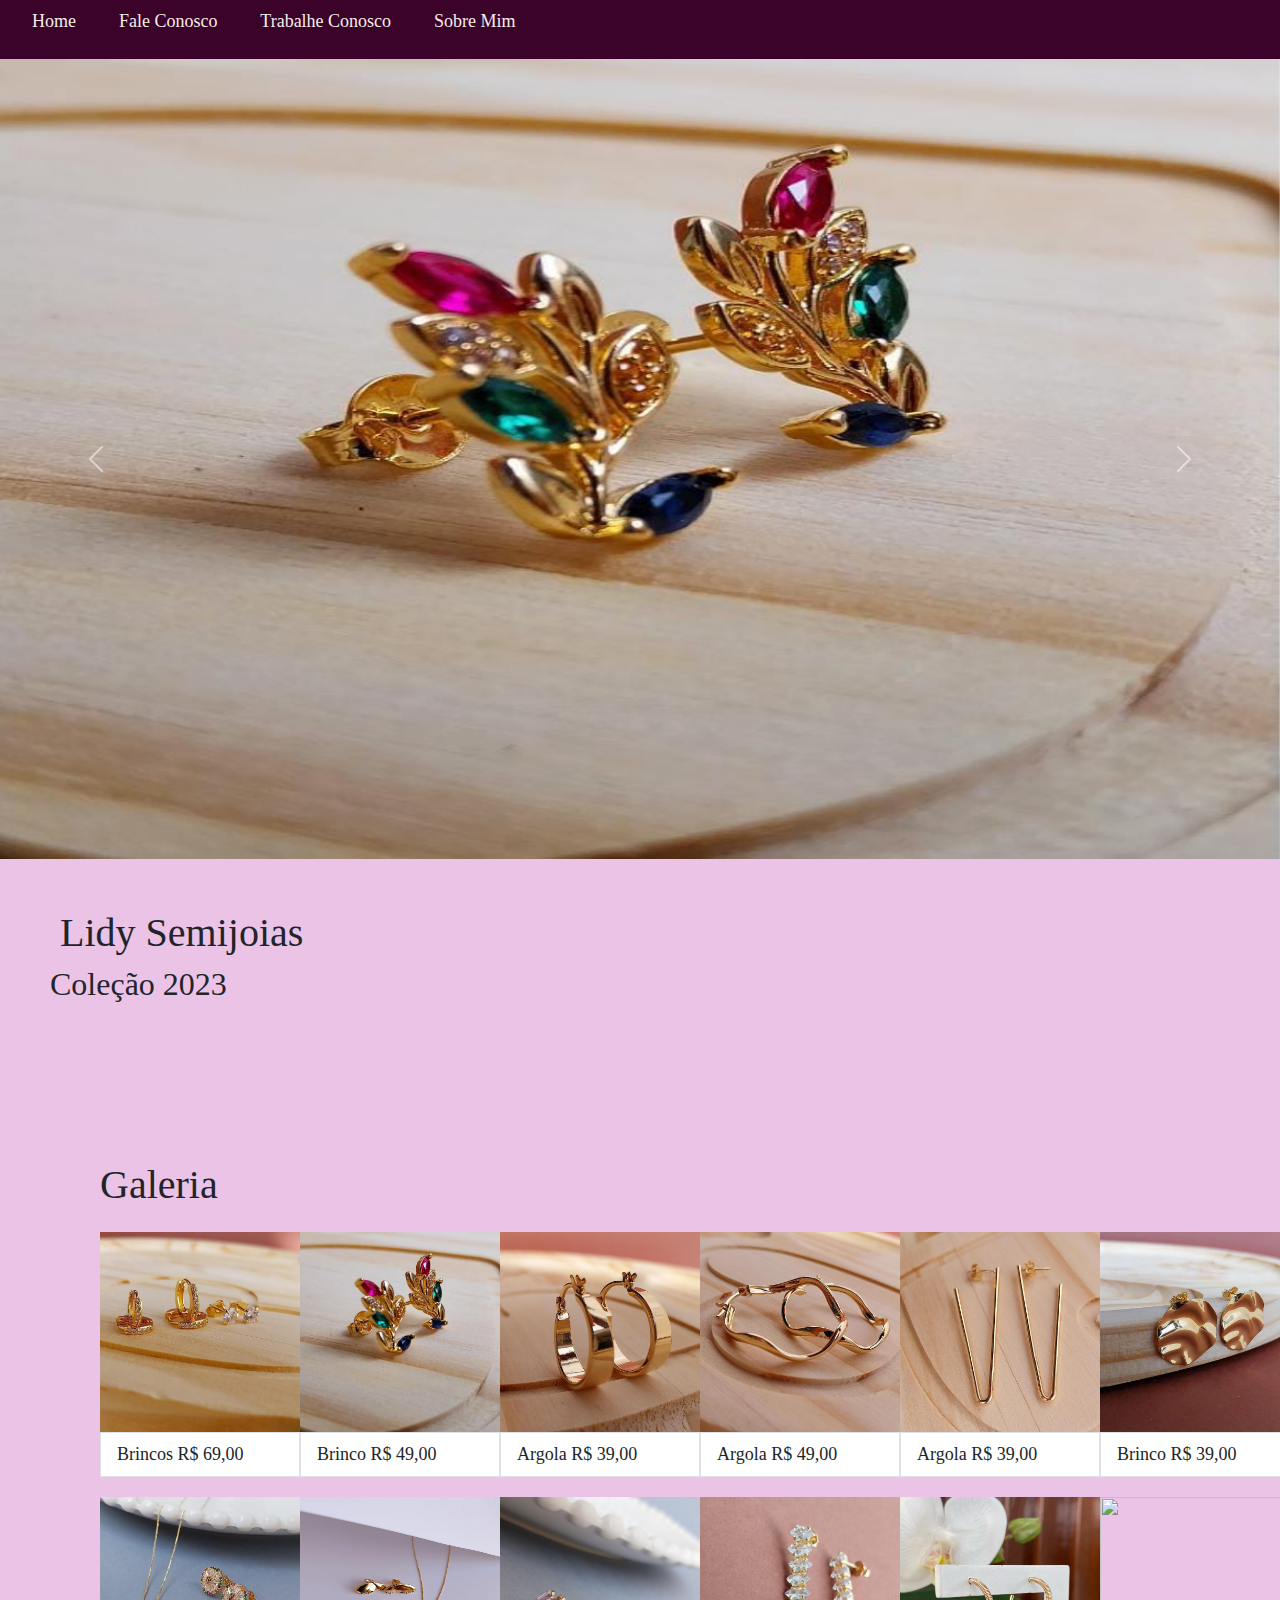
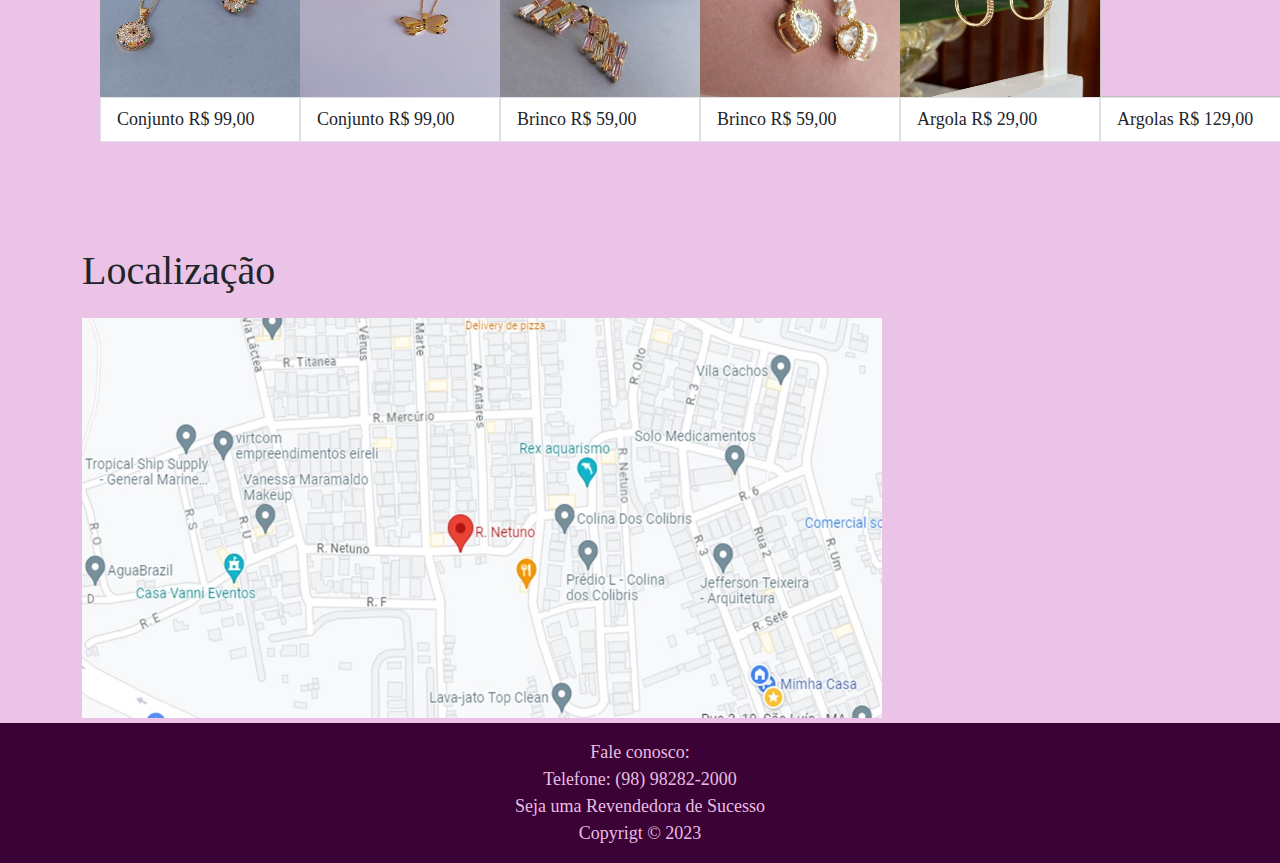
==== Index.html @ 4f6905fe "projetofinal" ====
<!DOCTYPE html>
<html lang="br">
<head>
    <meta charset="UTF-8">
    <meta name="viewport" content="width=device-width, initial-scale=1.0">
    <title>Site Lidy Joias</title>
    <link rel="stylesheet" href="site.css">
    <link rel="stylesheet" href="https://cdnjs.cloudflare.com/ajax/libs/font-awesome/6.4.2/css/all.min.css" integrity="sha512-z3gLpd7yknf1YoNbCzqRKc4qyor8gaKU1qmn+CShxbuBusANI9QpRohGBreCFkKxLhei6S9CQXFEbbKuqLg0DA==" crossorigin="anonymous" referrerpolicy="no-referrer" />
    <link rel="stylesheet" href="css/bootstrap.min.css">
    <link rel="stylesheet" href="js/bootstrap.min.js">
    <script defer src="https://cdn.jsdelivr.net/npm/bootstrap@5.3.2/dist/js/bootstrap.bundle.min.js" integrity="sha384-C6RzsynM9kWDrMNeT87bh95OGNyZPhcTNXj1NW7RuBCsyN/o0jlpcV8Qyq46cDfL" crossorigin="anonymous"></script>

</head>

   
    <body>
        
        
    <div class="navbar">
    <ul>
    <li><a href="Logo nova.png"> <i class="fab fa-home"></i> Home</a></li>
    <li><a href="contato.html"> <i class="fab fa-whatsapp"></i>Fale Conosco </a></li>
   
    <li><a href="Trabalheconosco.html"><i class="fab fa-trello"></i> Trabalhe Conosco</a></li>
    <li><a href="Sobremim.html"> <i class="fab fa-microphone"></i> Sobre Mim</a></li>
     </ul>
     
     </div>
     <div class="banner">
        <div id="carouselExampleAutoplaying" class="carousel slide" data-bs-ride="carousel">
  <div class="carousel-inner">
    <div class="carousel-item active" data-bs-interval="2000">
      <img src="Foto 3.jpeg" width="300" height="800" class="d-block w-100 img-tamanho " alt=" ...">
    </div>
    <div class="carousel-item" data-bs-interval="4000">
      <img src="Foto 4.jpeg" width="300" height="800" class="d-block w-100" alt="...">
    </div>
    <div class="carousel-item">
      <img src="Foto 5.jpeg" width="300" height="800" class="d-block w-100" alt="...">
    </div>
  </div>
  <button class="carousel-control-prev" type="button" data-bs-target="#carouselExampleAutoplaying" data-bs-slide="prev">
    <span class="carousel-control-prev-icon" aria-hidden="true"></span>
    <span class="visually-hidden">Previous</span>
  </button>
  <button class="carousel-control-next" type="button" data-bs-target="#carouselExampleAutoplaying" data-bs-slide="next">
    <span class="carousel-control-next-icon" aria-hidden="true"></span>
    <span class="visually-hidden">Next</span>
  </button>
    <style>
        
        image{
            margin: auto;
            background-image: url(Logo\ nova.png);
            background-color: brown;
            background-repeat: no-repeat;

        }
        body{
            background-color: rgb(235, 195, 230);
            font-size: large;
            font-family: 'Lucida Sans Unicode';
        }
        a{
            text-decoration: none;
            color: rgb(243, 238, 232);
        }
    </style>

    
       
    </div>
    <div class="content">
        
        <div class="main">
    
    </div>
    
    <h1>
        <label for="Lidy Semijoias"></label>
    Lidy Semijoias
    </h1>
    <h2>
   Coleção 2023
    </h2>
    <title>Document</title>
</div>
    
<div class="galeria">
    <h1> Galeria </h1> 
   
    
    <ul class="list-group list-group-horizontal">

 <label>
 <img src="Foto 8.jpeg" width="200" height="200"/><li class="list-group-item"> Brincos R$ 69,00 </li>
 </label>

<label> 
<img src="Foto 3.jpeg" width="200" height="200"/><li class="list-group-item"> Brinco R$ 49,00 </li>
</label>

<label>
<img src="Foto 4.jpeg" width="200" height="200"/><li class="list-group-item"> Argola R$ 39,00 </li>
</label>

<label>

    <img src="Foto 5.jpeg" width="200" height="200"/><li class="list-group-item"> Argola R$ 49,00 </li>
    </label>

    <label>
        <img src="Foto 6.jpeg" width="200" height="200"/><li class="list-group-item"> Argola R$ 39,00 </li>
        </label>
        
        <label>
        <img src="Foto 7.jpeg" width="200" height="200"/><li class="list-group-item"> Brinco R$ 39,00 </li>
        </label>
</ul>

<ul class="list-group list-group-horizontal">
    

    <label>              
  <img src="Foto 2.jpeg" width="200" height="200"/> <li class="list-group-item"> Conjunto R$ 99,00</li>
 </label>        

    <label>
    <img src="Foto 11.jpeg" width="200" height="200"/><li class="list-group-item"> Conjunto R$ 99,00 </li>
    </label>
    <label>
        <img src="Foto 12.jpeg" width="200" height="200"/><li class="list-group-item"> Brinco R$ 59,00 </li>
        </label>
        
        <label>
        <img src="Foto 13.jpeg" width="200" height="200"/><li class="list-group-item"> Brinco R$ 59,00 </li>
        </label>
            
        <label>
        <img src="Im 1.JPG" width="200" height="200"/><li class="list-group-item"> Argola R$ 29,00 </li>
        </label>
            
        <label>
        <img src="Im 5.JPG" width="200" height="200"/><li class="list-group-item"> Argolas R$ 129,00 </li>
        </label>

 </ul>
        
</div>




<div class="container">
    <h1> Localização </h1> 
    
    <label for="Localização"> <img src="Mapa.jpg" width="800" height="400"/> <li class="center"></li>
</label>
   
     </div>

    
     

<div class="footer">

Fale conosco: 
<br>
Telefone: (98) 98282-2000
 <br>
 Seja uma Revendedora de Sucesso
 
</br>
 Copyrigt &copy; 2023
</div>

  
</footer>
</body>
</html>
---- site.css ----
{margin: 10; padding: 10}

head{
    background-image: url(Logo\ nova.png); 
    background-repeat: no-repeat;
    background-size: 200px;
    background-position: 200px 30px;
}
body{

    font-family: Arial, Helvetica, sans-serif;
    font-style: italic;
    font-style: inherit;

background-position: url(Logo\ nova.png);
background-size: cover;
    
}

Menu{
    list-style: none;
    border: 100px solid #c0c0c0;
    float: left;
    font-weight: bold;
}


class{
    centralize
}

label{

    margin-bottom: 5px;
    margin-top: 15px;
}

Contato{

    
}
body{
margin: 20;
}
h1{
    width="200" height="200"
}
.banner{
    height: 700px;
    background-position: content: '\f106';;
    background-attachment: fixed;
    background-repeat: no-repeat; background-size: cover;
    background-image: url(Logo\ nova.png);
    }
    .content{
    padding: 50px;
    }
    .galeria{
    padding: 100px;

    }
    .galeria img{
    height: 200px;
    font-family: Georgia, 'Times New Roman', Times, serif;
    font-size: 20px;
    }
.navbar{
background-color: rgb(219, 122, 190);
color: rgb(215, 228, 240);
padding: 20px;
}
li{
display: inline-block;
padding-right: 3vw;
}
a{
color: rgb(235, 223, 223);
}
body{
margin: 0;
}
.navbar{
background-color: rgb(59, 2, 42);
color: rgb(222, 227, 231);
padding: 20px;
}
li{
display: inline-block;
padding-right: 3vw;
}
a{
color: rgb(240, 231, 231);
}
@media (max-width: 800px){
    .navbar{text-align: center;}
}
.footer{
    background-color: rgb(58, 2, 53);
    color: #e9bce3;
    text-align: center;
    padding: 1rem;
    }
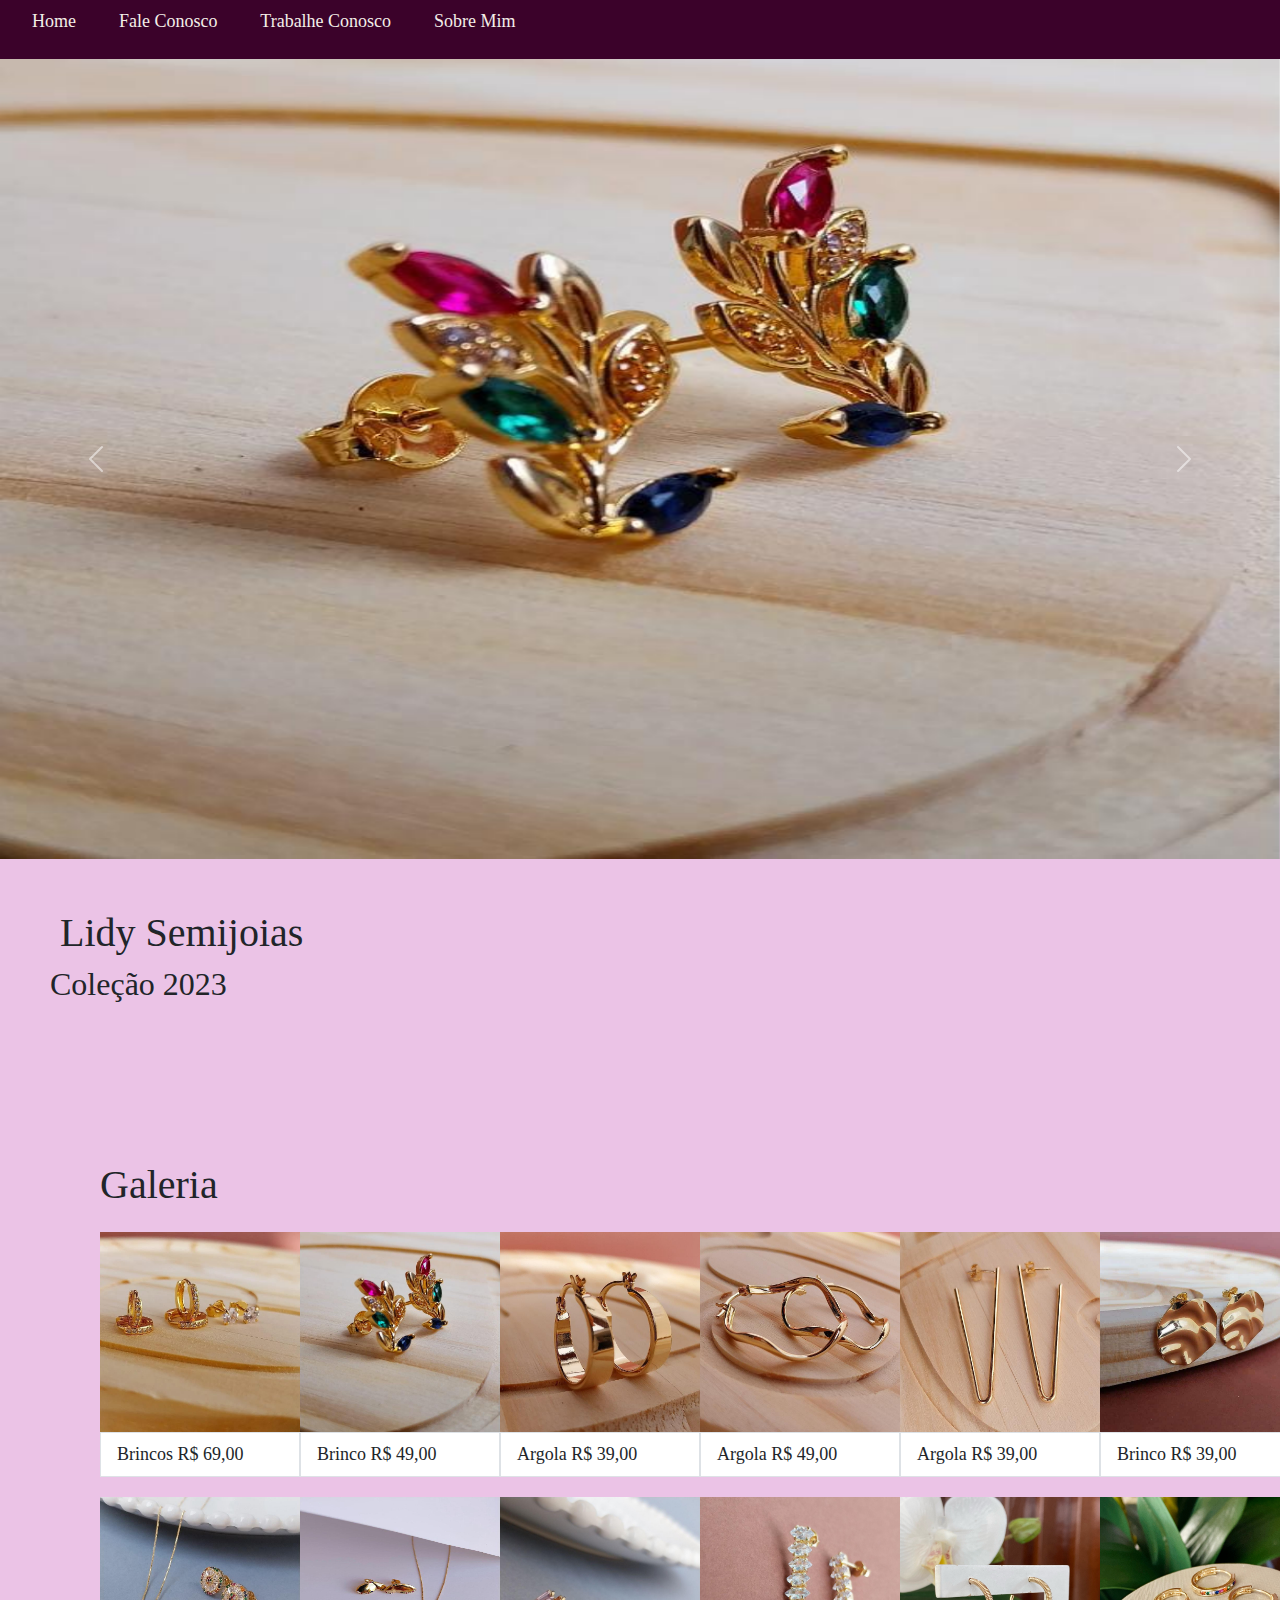
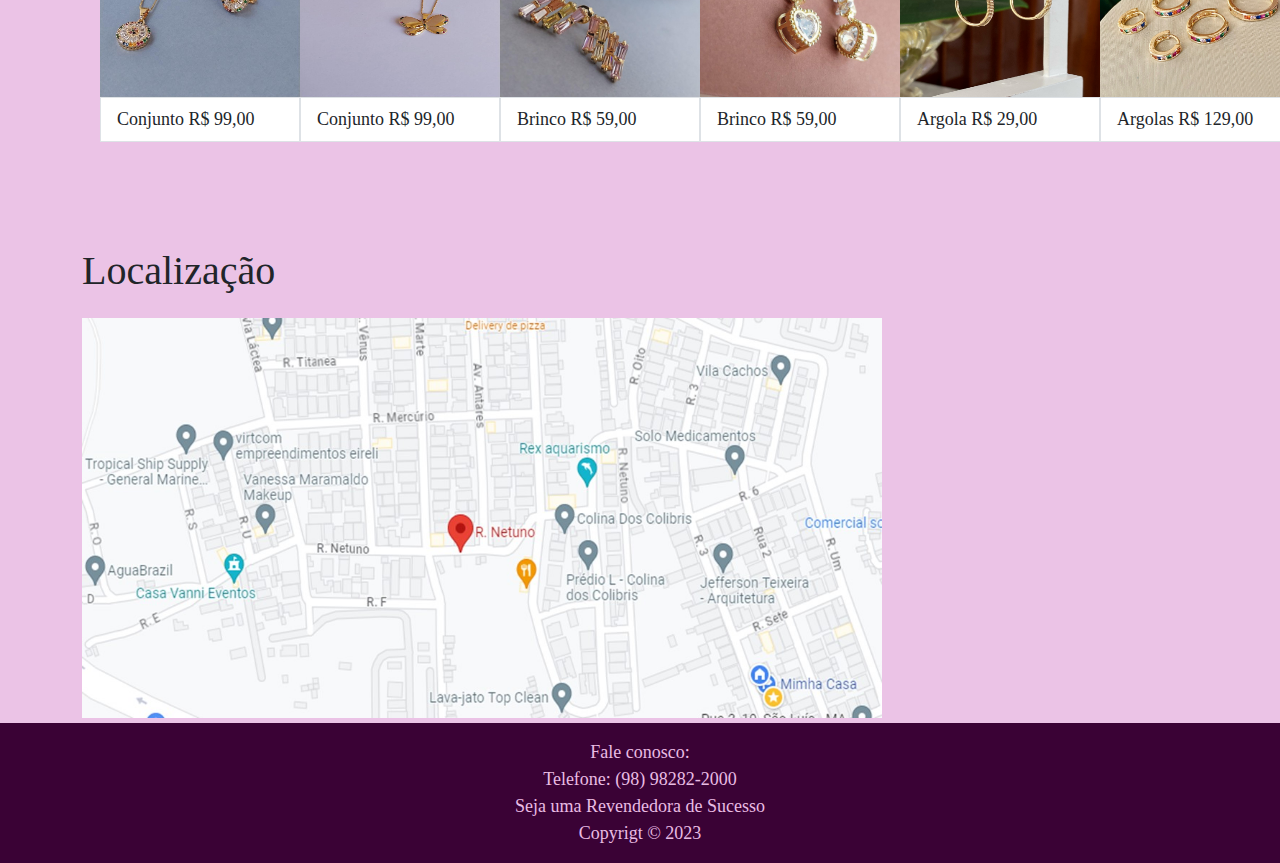
==== commit 64919779: "projetofinal" ====
--- a/Index.html
+++ b/Index.html
@@ -141,7 +141,7 @@
         </label>
             
         <label>
-        <img src="Im 5.JPG" width="200" height="200"/><li class="list-group-item"> Argolas R$ 129,00 </li>
+        <img src="Im 5.jpg" width="200" height="200"/><li class="list-group-item"> Argolas R$ 129,00 </li>
         </label>
 
  </ul>
